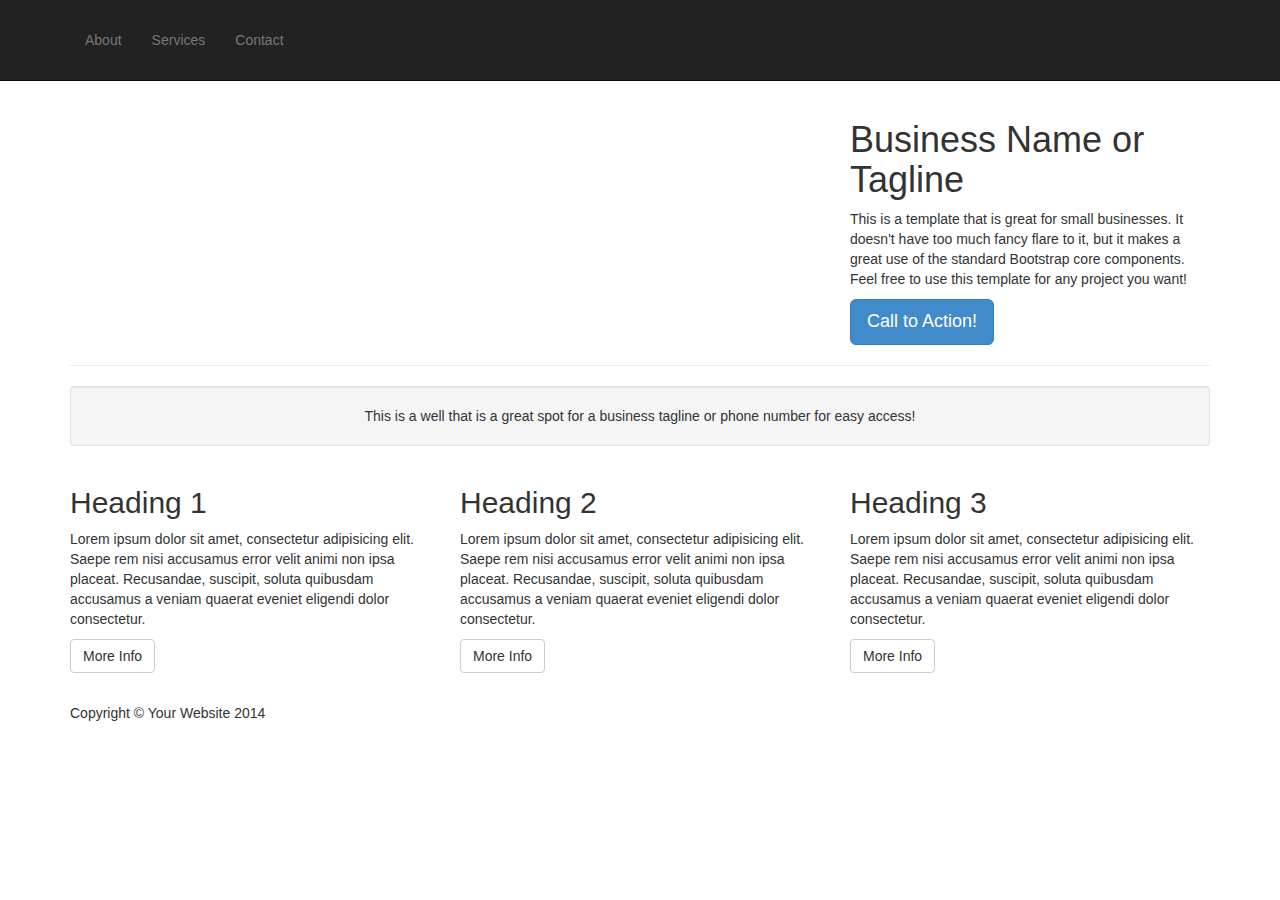
==== index.html @ d6991d91 "Bootstrap and Template" ====
<!DOCTYPE html>
<html lang="en">

<head>

    <meta charset="utf-8">
    <meta http-equiv="X-UA-Compatible" content="IE=edge">
    <meta name="viewport" content="width=device-width, initial-scale=1">
    <meta name="description" content="">
    <meta name="author" content="">

    <title>Small Business - Start Bootstrap Template</title>

    <!-- Bootstrap Core CSS -->
    <link href="css/bootstrap.min.css" rel="stylesheet">

    <!-- Custom CSS -->
    <link href="css/small-business.css" rel="stylesheet">

    <!-- HTML5 Shim and Respond.js IE8 support of HTML5 elements and media queries -->
    <!-- WARNING: Respond.js doesn't work if you view the page via file:// -->
    <!--[if lt IE 9]>
        <script src="https://oss.maxcdn.com/libs/html5shiv/3.7.0/html5shiv.js"></script>
        <script src="https://oss.maxcdn.com/libs/respond.js/1.4.2/respond.min.js"></script>
    <![endif]-->

</head>

<body>

    <!-- Navigation -->
    <nav class="navbar navbar-inverse navbar-fixed-top" role="navigation">
        <div class="container">
            <!-- Brand and toggle get grouped for better mobile display -->
            <div class="navbar-header">
                <button type="button" class="navbar-toggle" data-toggle="collapse" data-target="#bs-example-navbar-collapse-1">
                    <span class="sr-only">Toggle navigation</span>
                    <span class="icon-bar"></span>
                    <span class="icon-bar"></span>
                    <span class="icon-bar"></span>
                </button>
                <a class="navbar-brand" href="#">
                    <img src="http://placehold.it/150x50&text=Logo" alt="">
                </a>
            </div>
            <!-- Collect the nav links, forms, and other content for toggling -->
            <div class="collapse navbar-collapse" id="bs-example-navbar-collapse-1">
                <ul class="nav navbar-nav">
                    <li>
                        <a href="#">About</a>
                    </li>
                    <li>
                        <a href="#">Services</a>
                    </li>
                    <li>
                        <a href="#">Contact</a>
                    </li>
                </ul>
            </div>
            <!-- /.navbar-collapse -->
        </div>
        <!-- /.container -->
    </nav>

    <!-- Page Content -->
    <div class="container">

        <!-- Heading Row -->
        <div class="row">
            <div class="col-md-8">
                <img class="img-responsive img-rounded" src="http://placehold.it/900x350" alt="">
            </div>
            <!-- /.col-md-8 -->
            <div class="col-md-4">
                <h1>Business Name or Tagline</h1>
                <p>This is a template that is great for small businesses. It doesn't have too much fancy flare to it, but it makes a great use of the standard Bootstrap core components. Feel free to use this template for any project you want!</p>
                <a class="btn btn-primary btn-lg" href="#">Call to Action!</a>
            </div>
            <!-- /.col-md-4 -->
        </div>
        <!-- /.row -->

        <hr>

        <!-- Call to Action Well -->
        <div class="row">
            <div class="col-lg-12">
                <div class="well text-center">
                    This is a well that is a great spot for a business tagline or phone number for easy access!
                </div>
            </div>
            <!-- /.col-lg-12 -->
        </div>
        <!-- /.row -->

        <!-- Content Row -->
        <div class="row">
            <div class="col-md-4">
                <h2>Heading 1</h2>
                <p>Lorem ipsum dolor sit amet, consectetur adipisicing elit. Saepe rem nisi accusamus error velit animi non ipsa placeat. Recusandae, suscipit, soluta quibusdam accusamus a veniam quaerat eveniet eligendi dolor consectetur.</p>
                <a class="btn btn-default" href="#">More Info</a>
            </div>
            <!-- /.col-md-4 -->
            <div class="col-md-4">
                <h2>Heading 2</h2>
                <p>Lorem ipsum dolor sit amet, consectetur adipisicing elit. Saepe rem nisi accusamus error velit animi non ipsa placeat. Recusandae, suscipit, soluta quibusdam accusamus a veniam quaerat eveniet eligendi dolor consectetur.</p>
                <a class="btn btn-default" href="#">More Info</a>
            </div>
            <!-- /.col-md-4 -->
            <div class="col-md-4">
                <h2>Heading 3</h2>
                <p>Lorem ipsum dolor sit amet, consectetur adipisicing elit. Saepe rem nisi accusamus error velit animi non ipsa placeat. Recusandae, suscipit, soluta quibusdam accusamus a veniam quaerat eveniet eligendi dolor consectetur.</p>
                <a class="btn btn-default" href="#">More Info</a>
            </div>
            <!-- /.col-md-4 -->
        </div>
        <!-- /.row -->

        <!-- Footer -->
        <footer>
            <div class="row">
                <div class="col-lg-12">
                    <p>Copyright &copy; Your Website 2014</p>
                </div>
            </div>
        </footer>

    </div>
    <!-- /.container -->

    <!-- jQuery Version 1.11.0 -->
    <script src="js/jquery-1.11.0.js"></script>

    <!-- Bootstrap Core JavaScript -->
    <script src="js/bootstrap.min.js"></script>

</body>

</html>
---- css/small-business.css ----
/*!
 * Start Bootstrap - Small Business HTML Template (http://startbootstrap.com)
 * Code licensed under the Apache License v2.0.
 * For details, see http://www.apache.org/licenses/LICENSE-2.0.
 */

body {
    padding-top: 70px; /* Required padding for .navbar-fixed-top. Change if height of navigation changes. */
}

.navbar-fixed-top .nav {
    padding: 15px 0;
}

.navbar-fixed-top .navbar-brand {
    padding: 0 15px;
}

footer {
    padding: 30px 0;
}

@media(min-width:768px) {
    body {
        padding-top: 100px; /* Required padding for .navbar-fixed-top. Change if height of navigation changes. */
    }

    .navbar-fixed-top .navbar-brand {
        padding: 15px 0;
    }
}
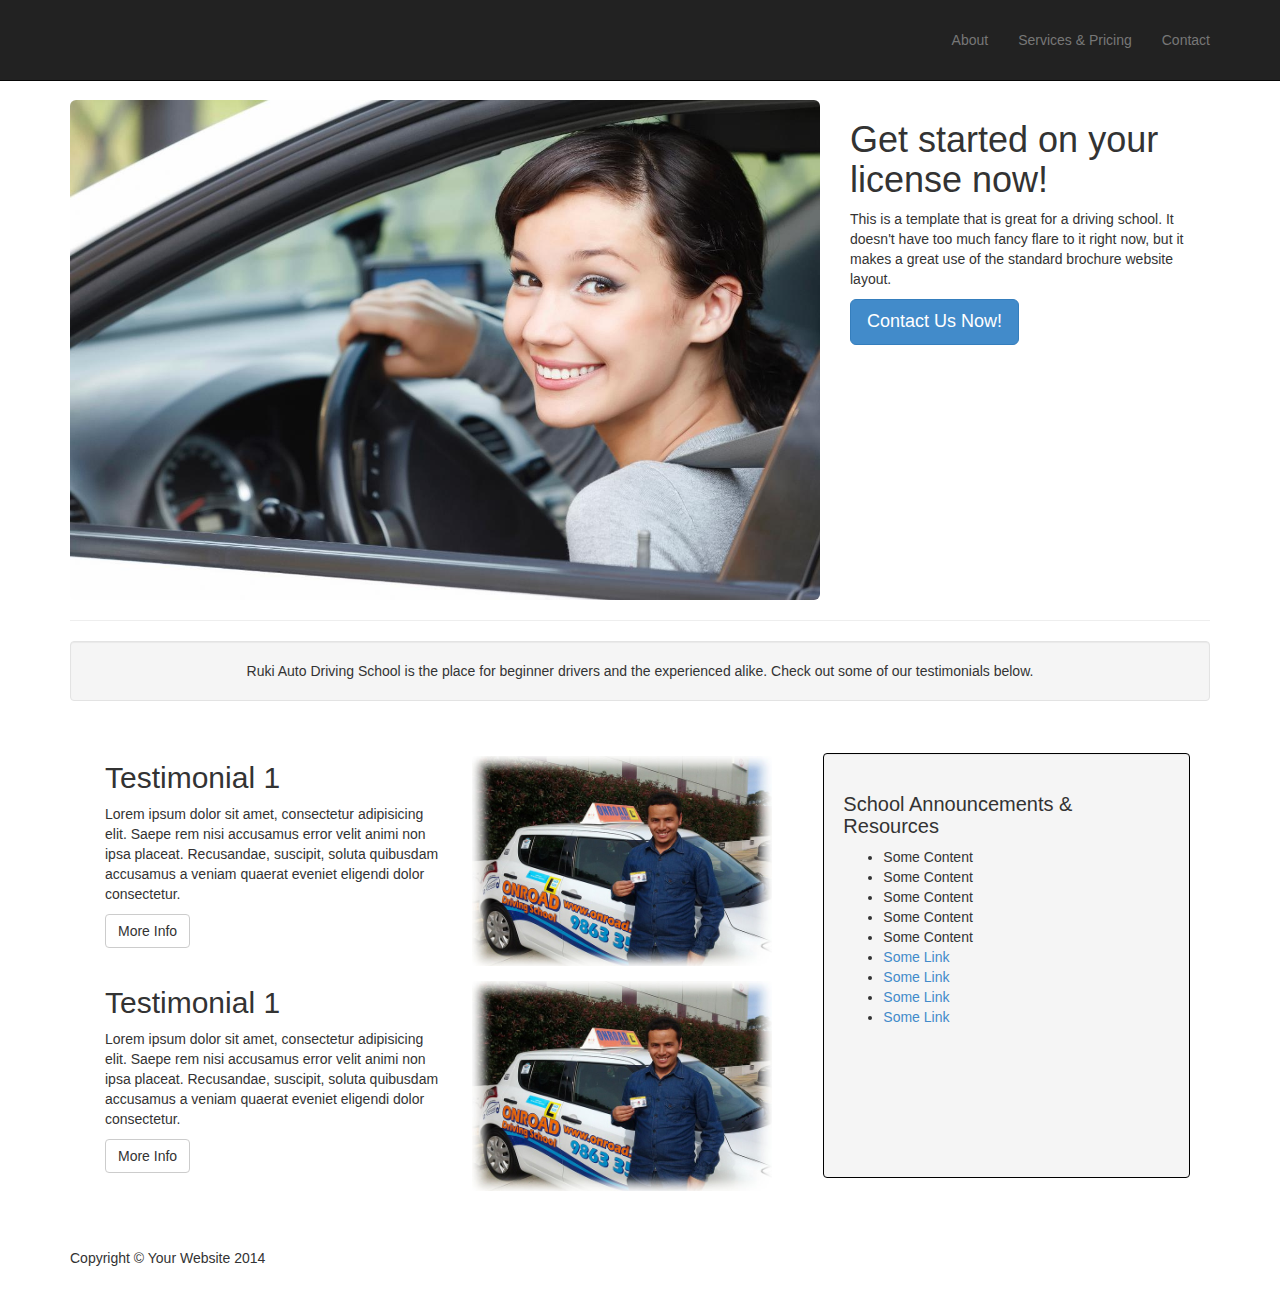
==== commit 85d45951: "Team / Touch Ups" ====
--- a/index.html
+++ b/index.html
@@ -9,14 +9,14 @@
     <meta name="description" content="">
     <meta name="author" content="">
 
-    <title>Small Business - Start Bootstrap Template</title>
+    <title>Ruki Auto Driving School</title>
 
     <!-- Bootstrap Core CSS -->
     <link href="css/bootstrap.min.css" rel="stylesheet">
 
     <!-- Custom CSS -->
     <link href="css/small-business.css" rel="stylesheet">
-
+    <link href="css/ruki.css" rel="stylesheet">
     <!-- HTML5 Shim and Respond.js IE8 support of HTML5 elements and media queries -->
     <!-- WARNING: Respond.js doesn't work if you view the page via file:// -->
     <!--[if lt IE 9]>
@@ -39,21 +39,19 @@
                     <span class="icon-bar"></span>
                     <span class="icon-bar"></span>
                 </button>
-                <a class="navbar-brand" href="#">
+                <a class="navbar-brand" href="index.html">
                     <img src="http://placehold.it/150x50&text=Logo" alt="">
                 </a>
             </div>
             <!-- Collect the nav links, forms, and other content for toggling -->
             <div class="collapse navbar-collapse" id="bs-example-navbar-collapse-1">
-                <ul class="nav navbar-nav">
+                <ul class="nav navbar-nav navbar-right">
                     <li>
-                        <a href="#">About</a>
+                        <a href="about.html">About</a>
                     </li>
+                    <li> <a href="services.html">Services & Pricing</a></li>
                     <li>
-                        <a href="#">Services</a>
-                    </li>
-                    <li>
-                        <a href="#">Contact</a>
+                        <a href="contact.html">Contact</a>
                     </li>
                 </ul>
             </div>
@@ -68,13 +66,13 @@
         <!-- Heading Row -->
         <div class="row">
             <div class="col-md-8">
-                <img class="img-responsive img-rounded" src="http://placehold.it/900x350" alt="">
+                <img class="img-responsive img-rounded" src="img/driveschoolmain.jpg" alt="">
             </div>
             <!-- /.col-md-8 -->
             <div class="col-md-4">
-                <h1>Business Name or Tagline</h1>
-                <p>This is a template that is great for small businesses. It doesn't have too much fancy flare to it, but it makes a great use of the standard Bootstrap core components. Feel free to use this template for any project you want!</p>
-                <a class="btn btn-primary btn-lg" href="#">Call to Action!</a>
+                <h1>Get started on your license now!</h1>
+                <p>This is a template that is great for a driving school. It doesn't have too much fancy flare to it right now, but it makes a great use of the standard brochure website layout.</p>
+                <a class="btn btn-primary btn-lg" href="#">Contact Us Now!</a>
             </div>
             <!-- /.col-md-4 -->
         </div>
@@ -86,7 +84,7 @@
         <div class="row">
             <div class="col-lg-12">
                 <div class="well text-center">
-                    This is a well that is a great spot for a business tagline or phone number for easy access!
+                    Ruki Auto Driving School is the place for beginner drivers and the experienced alike. Check out some of our testimonials below.
                 </div>
             </div>
             <!-- /.col-lg-12 -->
@@ -94,25 +92,55 @@
         <!-- /.row -->
 
         <!-- Content Row -->
-        <div class="row">
-            <div class="col-md-4">
-                <h2>Heading 1</h2>
+        <div id = "testi1" class="row">
+         <div class="col-md-8">
+           <div class="row">
+             <div class="col-md-6">
+                <h2>Testimonial 1</h2>
+                <p>Lorem ipsum dolor sit amet, consectetur adipisicing elit. Saepe rem nisi accusamus error velit animi non ipsa placeat. Recusandae, suscipit, soluta quibusdam accusamus a veniam quaerat eveniet eligendi dolor consectetur.</p>
+                <a class="btn btn-default" href="#">More Info</a>
+             </div>
+             <div class="col-md-6">
+                <img class = 'testipic img-responsive' src = 'img/driveschool1.jpg'>
+             </div>
+            </div>
+            <div class="row">
+            <div class="col-md-6">
+                <h2>Testimonial 1</h2>
                 <p>Lorem ipsum dolor sit amet, consectetur adipisicing elit. Saepe rem nisi accusamus error velit animi non ipsa placeat. Recusandae, suscipit, soluta quibusdam accusamus a veniam quaerat eveniet eligendi dolor consectetur.</p>
                 <a class="btn btn-default" href="#">More Info</a>
             </div>
-            <!-- /.col-md-4 -->
-            <div class="col-md-4">
-                <h2>Heading 2</h2>
-                <p>Lorem ipsum dolor sit amet, consectetur adipisicing elit. Saepe rem nisi accusamus error velit animi non ipsa placeat. Recusandae, suscipit, soluta quibusdam accusamus a veniam quaerat eveniet eligendi dolor consectetur.</p>
-                <a class="btn btn-default" href="#">More Info</a>
+            <div class="col-md-6">
+                <img class = 'testipic img-responsive' src = 'img/driveschool1.jpg'>
             </div>
-            <!-- /.col-md-4 -->
-            <div class="col-md-4">
-                <h2>Heading 3</h2>
-                <p>Lorem ipsum dolor sit amet, consectetur adipisicing elit. Saepe rem nisi accusamus error velit animi non ipsa placeat. Recusandae, suscipit, soluta quibusdam accusamus a veniam quaerat eveniet eligendi dolor consectetur.</p>
-                <a class="btn btn-default" href="#">More Info</a>
-            </div>
-            <!-- /.col-md-4 -->
+          </div>
+         </div>
+         <div class="col-md-4 homesidebar well">
+             <div class = 'side_content'>
+             <h1>School Announcements & Resources</h1>
+             <ul>
+                 <li>Some Content
+                 </li>
+                 <li>Some Content
+                 </li>
+                 <li>Some Content
+                 </li>
+                 <li>Some Content
+                 </li>
+                 <li>Some Content
+                 </li>
+                 <li><a href="#">Some Link</a>
+                 </li>
+                 <li><a href="#">Some Link</a>
+                 </li>
+                 <li><a href="#">Some Link</a>
+                 </li>
+                 <li><a href="#">Some Link</a>
+                 </li>
+             </ul>
+             </div>
+             
+         </div>
         </div>
         <!-- /.row -->
 
--- a/css/ruki.css
+++ b/css/ruki.css
@@ -0,0 +1,26 @@
+.testipic {
+    height:210px;
+    width:300px;
+    margin-top: 15px;
+}
+
+#testi1 {
+    margin: 20px;
+    align-self: auto
+}
+
+#testi2 {
+    margin: 20px;   
+}
+
+.homesidebar {
+    margin-top: 12px;
+    border-color: black;
+    height:425px;
+}
+
+.side_content h1 {
+    font-size: 20px;
+}
+
+
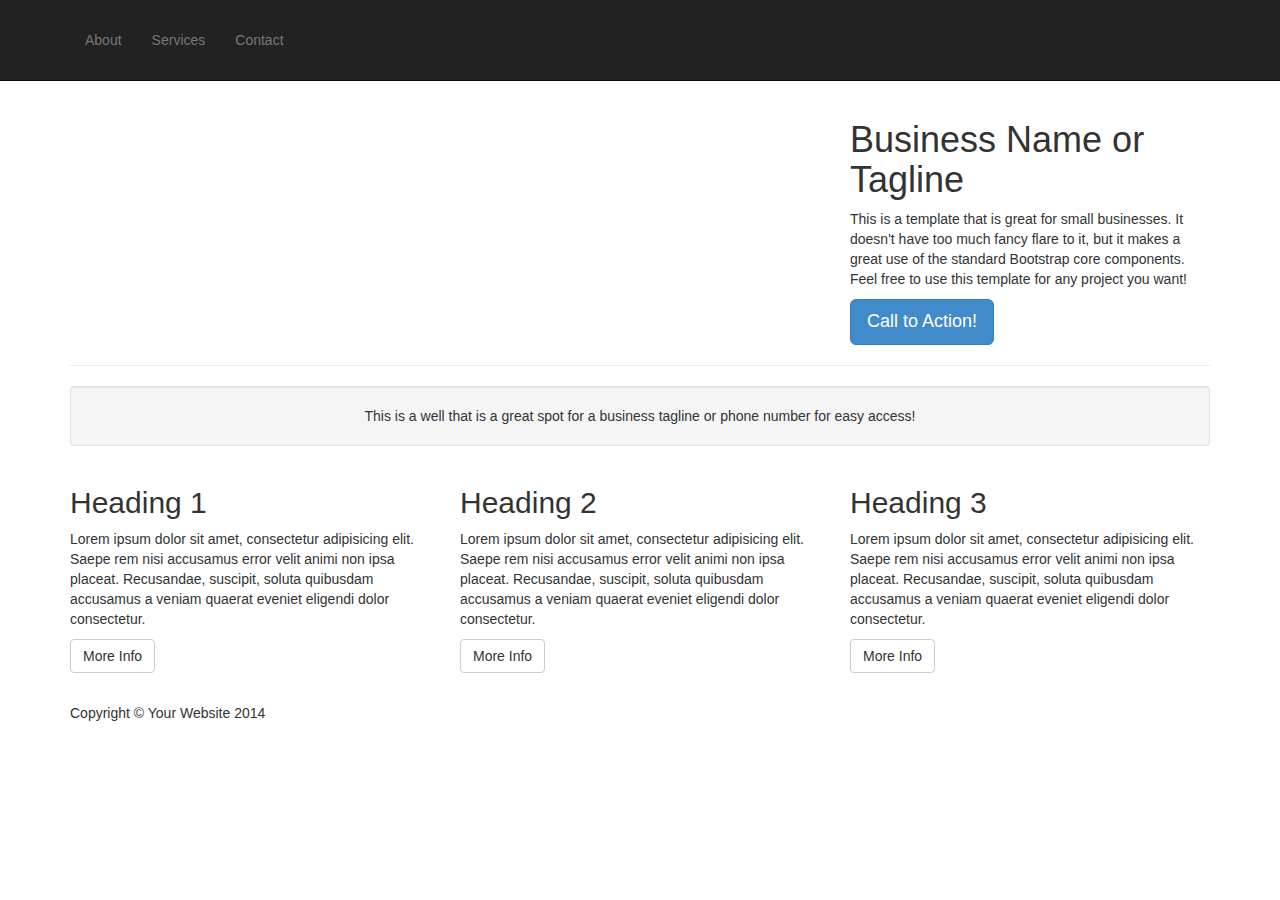
==== commit 321bce49: "Revert "Team / Touch Ups"" ====
--- a/index.html
+++ b/index.html
@@ -9,14 +9,14 @@
     <meta name="description" content="">
     <meta name="author" content="">
 
-    <title>Ruki Auto Driving School</title>
+    <title>Small Business - Start Bootstrap Template</title>
 
     <!-- Bootstrap Core CSS -->
     <link href="css/bootstrap.min.css" rel="stylesheet">
 
     <!-- Custom CSS -->
     <link href="css/small-business.css" rel="stylesheet">
-    <link href="css/ruki.css" rel="stylesheet">
+
     <!-- HTML5 Shim and Respond.js IE8 support of HTML5 elements and media queries -->
     <!-- WARNING: Respond.js doesn't work if you view the page via file:// -->
     <!--[if lt IE 9]>
@@ -39,19 +39,21 @@
                     <span class="icon-bar"></span>
                     <span class="icon-bar"></span>
                 </button>
-                <a class="navbar-brand" href="index.html">
+                <a class="navbar-brand" href="#">
                     <img src="http://placehold.it/150x50&text=Logo" alt="">
                 </a>
             </div>
             <!-- Collect the nav links, forms, and other content for toggling -->
             <div class="collapse navbar-collapse" id="bs-example-navbar-collapse-1">
-                <ul class="nav navbar-nav navbar-right">
+                <ul class="nav navbar-nav">
                     <li>
-                        <a href="about.html">About</a>
+                        <a href="#">About</a>
                     </li>
-                    <li> <a href="services.html">Services & Pricing</a></li>
                     <li>
-                        <a href="contact.html">Contact</a>
+                        <a href="#">Services</a>
+                    </li>
+                    <li>
+                        <a href="#">Contact</a>
                     </li>
                 </ul>
             </div>
@@ -66,13 +68,13 @@
         <!-- Heading Row -->
         <div class="row">
             <div class="col-md-8">
-                <img class="img-responsive img-rounded" src="img/driveschoolmain.jpg" alt="">
+                <img class="img-responsive img-rounded" src="http://placehold.it/900x350" alt="">
             </div>
             <!-- /.col-md-8 -->
             <div class="col-md-4">
-                <h1>Get started on your license now!</h1>
-                <p>This is a template that is great for a driving school. It doesn't have too much fancy flare to it right now, but it makes a great use of the standard brochure website layout.</p>
-                <a class="btn btn-primary btn-lg" href="#">Contact Us Now!</a>
+                <h1>Business Name or Tagline</h1>
+                <p>This is a template that is great for small businesses. It doesn't have too much fancy flare to it, but it makes a great use of the standard Bootstrap core components. Feel free to use this template for any project you want!</p>
+                <a class="btn btn-primary btn-lg" href="#">Call to Action!</a>
             </div>
             <!-- /.col-md-4 -->
         </div>
@@ -84,7 +86,7 @@
         <div class="row">
             <div class="col-lg-12">
                 <div class="well text-center">
-                    Ruki Auto Driving School is the place for beginner drivers and the experienced alike. Check out some of our testimonials below.
+                    This is a well that is a great spot for a business tagline or phone number for easy access!
                 </div>
             </div>
             <!-- /.col-lg-12 -->
@@ -92,55 +94,25 @@
         <!-- /.row -->
 
         <!-- Content Row -->
-        <div id = "testi1" class="row">
-         <div class="col-md-8">
-           <div class="row">
-             <div class="col-md-6">
-                <h2>Testimonial 1</h2>
-                <p>Lorem ipsum dolor sit amet, consectetur adipisicing elit. Saepe rem nisi accusamus error velit animi non ipsa placeat. Recusandae, suscipit, soluta quibusdam accusamus a veniam quaerat eveniet eligendi dolor consectetur.</p>
-                <a class="btn btn-default" href="#">More Info</a>
-             </div>
-             <div class="col-md-6">
-                <img class = 'testipic img-responsive' src = 'img/driveschool1.jpg'>
-             </div>
-            </div>
-            <div class="row">
-            <div class="col-md-6">
-                <h2>Testimonial 1</h2>
+        <div class="row">
+            <div class="col-md-4">
+                <h2>Heading 1</h2>
                 <p>Lorem ipsum dolor sit amet, consectetur adipisicing elit. Saepe rem nisi accusamus error velit animi non ipsa placeat. Recusandae, suscipit, soluta quibusdam accusamus a veniam quaerat eveniet eligendi dolor consectetur.</p>
                 <a class="btn btn-default" href="#">More Info</a>
             </div>
-            <div class="col-md-6">
-                <img class = 'testipic img-responsive' src = 'img/driveschool1.jpg'>
+            <!-- /.col-md-4 -->
+            <div class="col-md-4">
+                <h2>Heading 2</h2>
+                <p>Lorem ipsum dolor sit amet, consectetur adipisicing elit. Saepe rem nisi accusamus error velit animi non ipsa placeat. Recusandae, suscipit, soluta quibusdam accusamus a veniam quaerat eveniet eligendi dolor consectetur.</p>
+                <a class="btn btn-default" href="#">More Info</a>
             </div>
-          </div>
-         </div>
-         <div class="col-md-4 homesidebar well">
-             <div class = 'side_content'>
-             <h1>School Announcements & Resources</h1>
-             <ul>
-                 <li>Some Content
-                 </li>
-                 <li>Some Content
-                 </li>
-                 <li>Some Content
-                 </li>
-                 <li>Some Content
-                 </li>
-                 <li>Some Content
-                 </li>
-                 <li><a href="#">Some Link</a>
-                 </li>
-                 <li><a href="#">Some Link</a>
-                 </li>
-                 <li><a href="#">Some Link</a>
-                 </li>
-                 <li><a href="#">Some Link</a>
-                 </li>
-             </ul>
-             </div>
-             
-         </div>
+            <!-- /.col-md-4 -->
+            <div class="col-md-4">
+                <h2>Heading 3</h2>
+                <p>Lorem ipsum dolor sit amet, consectetur adipisicing elit. Saepe rem nisi accusamus error velit animi non ipsa placeat. Recusandae, suscipit, soluta quibusdam accusamus a veniam quaerat eveniet eligendi dolor consectetur.</p>
+                <a class="btn btn-default" href="#">More Info</a>
+            </div>
+            <!-- /.col-md-4 -->
         </div>
         <!-- /.row -->
 
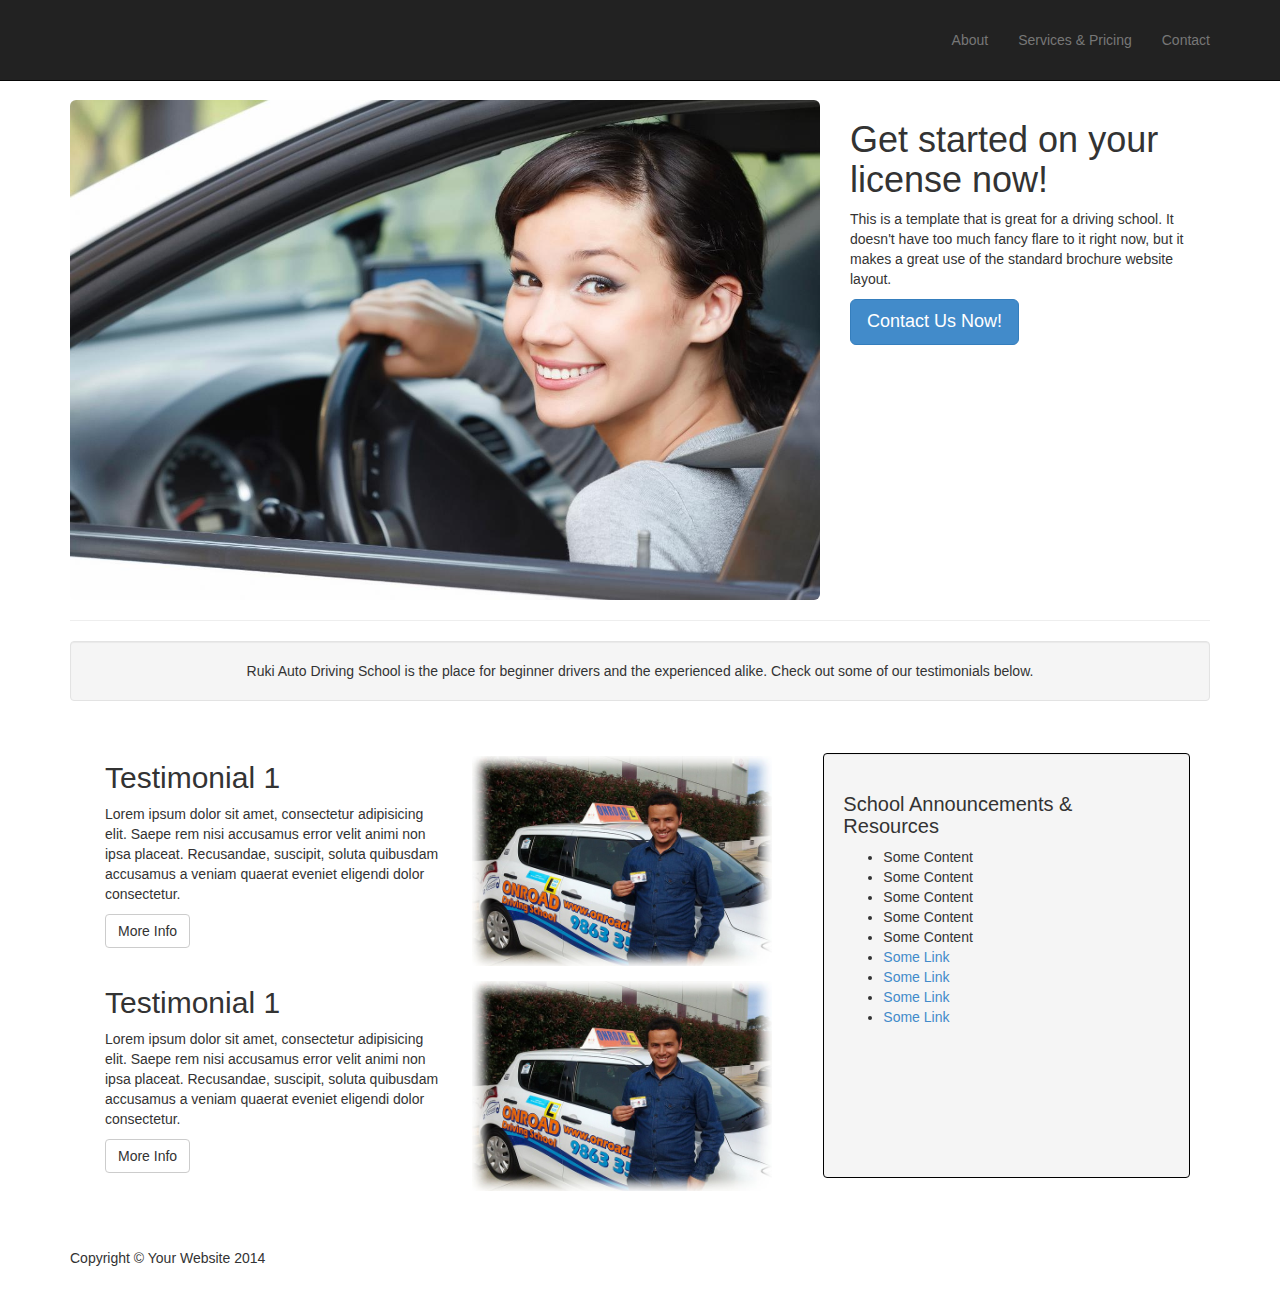
==== commit c910b2ff: "Revert "Revert "Team / Touch Ups""" ====
--- a/index.html
+++ b/index.html
@@ -9,14 +9,14 @@
     <meta name="description" content="">
     <meta name="author" content="">
 
-    <title>Small Business - Start Bootstrap Template</title>
+    <title>Ruki Auto Driving School</title>
 
     <!-- Bootstrap Core CSS -->
     <link href="css/bootstrap.min.css" rel="stylesheet">
 
     <!-- Custom CSS -->
     <link href="css/small-business.css" rel="stylesheet">
-
+    <link href="css/ruki.css" rel="stylesheet">
     <!-- HTML5 Shim and Respond.js IE8 support of HTML5 elements and media queries -->
     <!-- WARNING: Respond.js doesn't work if you view the page via file:// -->
     <!--[if lt IE 9]>
@@ -39,21 +39,19 @@
                     <span class="icon-bar"></span>
                     <span class="icon-bar"></span>
                 </button>
-                <a class="navbar-brand" href="#">
+                <a class="navbar-brand" href="index.html">
                     <img src="http://placehold.it/150x50&text=Logo" alt="">
                 </a>
             </div>
             <!-- Collect the nav links, forms, and other content for toggling -->
             <div class="collapse navbar-collapse" id="bs-example-navbar-collapse-1">
-                <ul class="nav navbar-nav">
+                <ul class="nav navbar-nav navbar-right">
                     <li>
-                        <a href="#">About</a>
+                        <a href="about.html">About</a>
                     </li>
+                    <li> <a href="services.html">Services & Pricing</a></li>
                     <li>
-                        <a href="#">Services</a>
-                    </li>
-                    <li>
-                        <a href="#">Contact</a>
+                        <a href="contact.html">Contact</a>
                     </li>
                 </ul>
             </div>
@@ -68,13 +66,13 @@
         <!-- Heading Row -->
         <div class="row">
             <div class="col-md-8">
-                <img class="img-responsive img-rounded" src="http://placehold.it/900x350" alt="">
+                <img class="img-responsive img-rounded" src="img/driveschoolmain.jpg" alt="">
             </div>
             <!-- /.col-md-8 -->
             <div class="col-md-4">
-                <h1>Business Name or Tagline</h1>
-                <p>This is a template that is great for small businesses. It doesn't have too much fancy flare to it, but it makes a great use of the standard Bootstrap core components. Feel free to use this template for any project you want!</p>
-                <a class="btn btn-primary btn-lg" href="#">Call to Action!</a>
+                <h1>Get started on your license now!</h1>
+                <p>This is a template that is great for a driving school. It doesn't have too much fancy flare to it right now, but it makes a great use of the standard brochure website layout.</p>
+                <a class="btn btn-primary btn-lg" href="#">Contact Us Now!</a>
             </div>
             <!-- /.col-md-4 -->
         </div>
@@ -86,7 +84,7 @@
         <div class="row">
             <div class="col-lg-12">
                 <div class="well text-center">
-                    This is a well that is a great spot for a business tagline or phone number for easy access!
+                    Ruki Auto Driving School is the place for beginner drivers and the experienced alike. Check out some of our testimonials below.
                 </div>
             </div>
             <!-- /.col-lg-12 -->
@@ -94,25 +92,55 @@
         <!-- /.row -->
 
         <!-- Content Row -->
-        <div class="row">
-            <div class="col-md-4">
-                <h2>Heading 1</h2>
+        <div id = "testi1" class="row">
+         <div class="col-md-8">
+           <div class="row">
+             <div class="col-md-6">
+                <h2>Testimonial 1</h2>
+                <p>Lorem ipsum dolor sit amet, consectetur adipisicing elit. Saepe rem nisi accusamus error velit animi non ipsa placeat. Recusandae, suscipit, soluta quibusdam accusamus a veniam quaerat eveniet eligendi dolor consectetur.</p>
+                <a class="btn btn-default" href="#">More Info</a>
+             </div>
+             <div class="col-md-6">
+                <img class = 'testipic img-responsive' src = 'img/driveschool1.jpg'>
+             </div>
+            </div>
+            <div class="row">
+            <div class="col-md-6">
+                <h2>Testimonial 1</h2>
                 <p>Lorem ipsum dolor sit amet, consectetur adipisicing elit. Saepe rem nisi accusamus error velit animi non ipsa placeat. Recusandae, suscipit, soluta quibusdam accusamus a veniam quaerat eveniet eligendi dolor consectetur.</p>
                 <a class="btn btn-default" href="#">More Info</a>
             </div>
-            <!-- /.col-md-4 -->
-            <div class="col-md-4">
-                <h2>Heading 2</h2>
-                <p>Lorem ipsum dolor sit amet, consectetur adipisicing elit. Saepe rem nisi accusamus error velit animi non ipsa placeat. Recusandae, suscipit, soluta quibusdam accusamus a veniam quaerat eveniet eligendi dolor consectetur.</p>
-                <a class="btn btn-default" href="#">More Info</a>
+            <div class="col-md-6">
+                <img class = 'testipic img-responsive' src = 'img/driveschool1.jpg'>
             </div>
-            <!-- /.col-md-4 -->
-            <div class="col-md-4">
-                <h2>Heading 3</h2>
-                <p>Lorem ipsum dolor sit amet, consectetur adipisicing elit. Saepe rem nisi accusamus error velit animi non ipsa placeat. Recusandae, suscipit, soluta quibusdam accusamus a veniam quaerat eveniet eligendi dolor consectetur.</p>
-                <a class="btn btn-default" href="#">More Info</a>
-            </div>
-            <!-- /.col-md-4 -->
+          </div>
+         </div>
+         <div class="col-md-4 homesidebar well">
+             <div class = 'side_content'>
+             <h1>School Announcements & Resources</h1>
+             <ul>
+                 <li>Some Content
+                 </li>
+                 <li>Some Content
+                 </li>
+                 <li>Some Content
+                 </li>
+                 <li>Some Content
+                 </li>
+                 <li>Some Content
+                 </li>
+                 <li><a href="#">Some Link</a>
+                 </li>
+                 <li><a href="#">Some Link</a>
+                 </li>
+                 <li><a href="#">Some Link</a>
+                 </li>
+                 <li><a href="#">Some Link</a>
+                 </li>
+             </ul>
+             </div>
+             
+         </div>
         </div>
         <!-- /.row -->
 
--- a/css/ruki.css
+++ b/css/ruki.css
@@ -0,0 +1,26 @@
+.testipic {
+    height:210px;
+    width:300px;
+    margin-top: 15px;
+}
+
+#testi1 {
+    margin: 20px;
+    align-self: auto
+}
+
+#testi2 {
+    margin: 20px;   
+}
+
+.homesidebar {
+    margin-top: 12px;
+    border-color: black;
+    height:425px;
+}
+
+.side_content h1 {
+    font-size: 20px;
+}
+
+
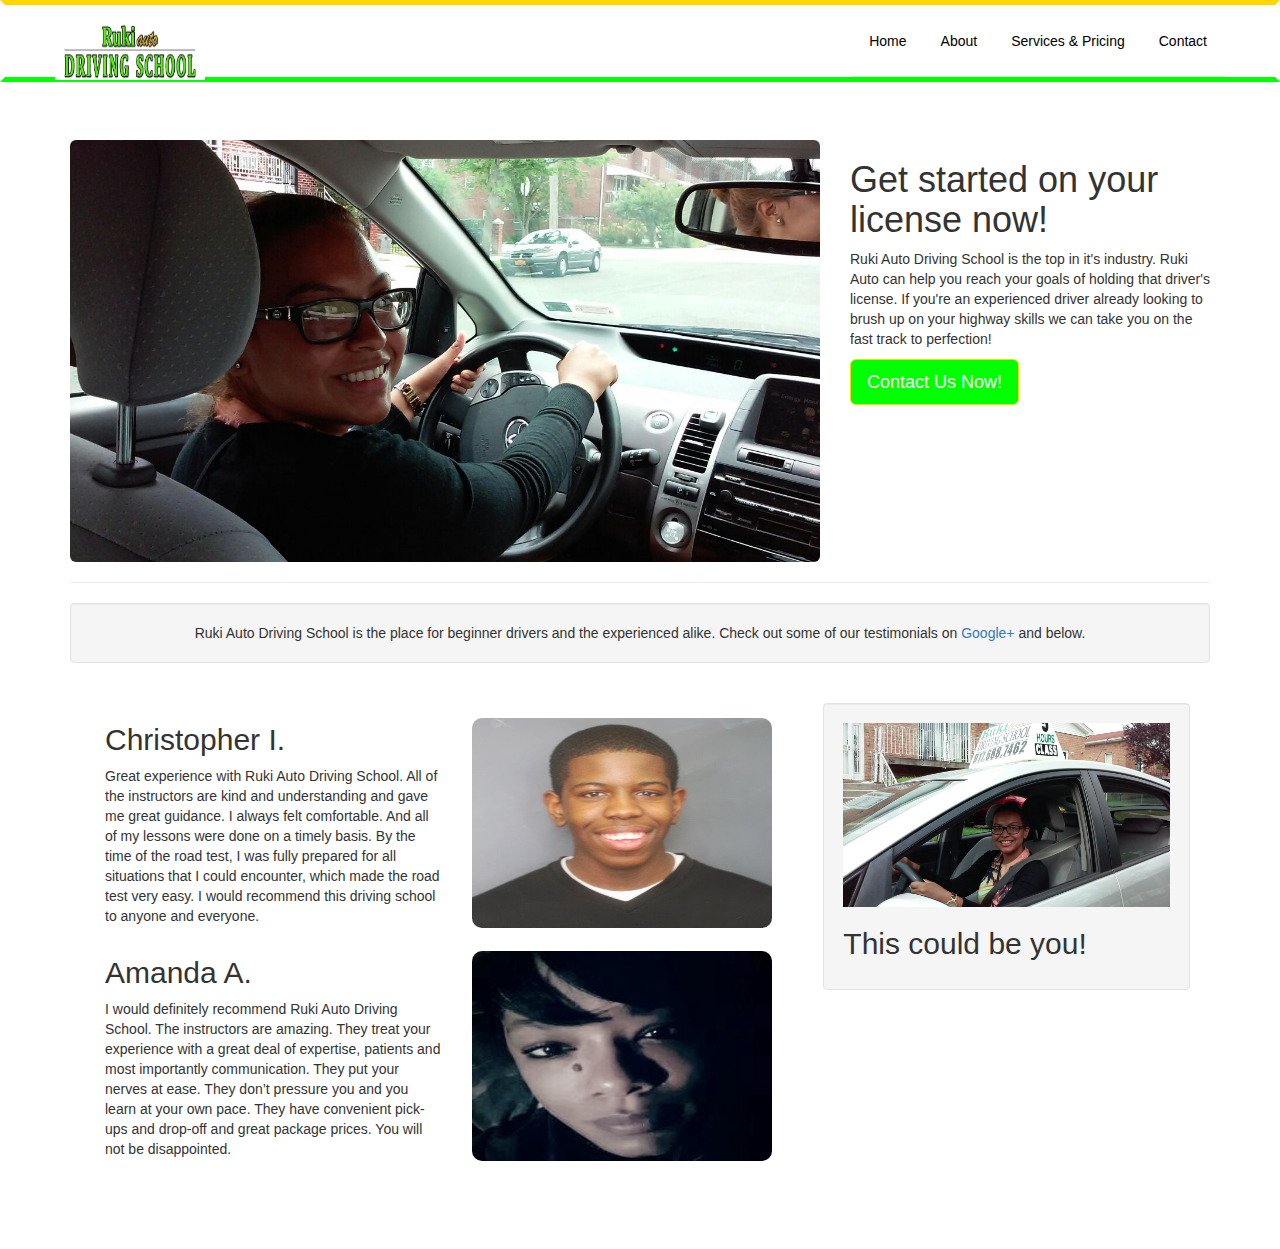
==== commit d7fe4e5e: "First Production Version" ====
--- a/index.html
+++ b/index.html
@@ -12,8 +12,7 @@
     <title>Ruki Auto Driving School</title>
 
     <!-- Bootstrap Core CSS -->
-    <link href="css/bootstrap.min.css" rel="stylesheet">
-
+    <link href="https://maxcdn.bootstrapcdn.com/bootstrap/3.2.0/css/bootstrap.min.css" rel="stylesheet">
     <!-- Custom CSS -->
     <link href="css/small-business.css" rel="stylesheet">
     <link href="css/ruki.css" rel="stylesheet">
@@ -29,7 +28,7 @@
 <body>
 
     <!-- Navigation -->
-    <nav class="navbar navbar-inverse navbar-fixed-top" role="navigation">
+    <nav class="navbar navbar-default navbar-custom navbar-fixed-top" role="navigation">
         <div class="container">
             <!-- Brand and toggle get grouped for better mobile display -->
             <div class="navbar-header">
@@ -39,13 +38,16 @@
                     <span class="icon-bar"></span>
                     <span class="icon-bar"></span>
                 </button>
-                <a class="navbar-brand" href="index.html">
-                    <img src="http://placehold.it/150x50&text=Logo" alt="">
+                <a class="navbar-brand logo" href="index.html">
+                    <img class="img-responsive" src="img/bcard2.jpg" alt="logo">
                 </a>
             </div>
             <!-- Collect the nav links, forms, and other content for toggling -->
             <div class="collapse navbar-collapse" id="bs-example-navbar-collapse-1">
-                <ul class="nav navbar-nav navbar-right">
+                <ul class="nav nav-tabs navbar-right nav-custom">
+                    <li>
+                        <a href="index.html">Home</a>
+                    </li>
                     <li>
                         <a href="about.html">About</a>
                     </li>
@@ -61,18 +63,18 @@
     </nav>
 
     <!-- Page Content -->
-    <div class="container">
+    <div class="container cont-custom">
 
         <!-- Heading Row -->
         <div class="row">
             <div class="col-md-8">
-                <img class="img-responsive img-rounded" src="img/driveschoolmain.jpg" alt="">
+                <img class="img-responsive img-rounded" src="img/student3.jpg" alt="driving school student">
             </div>
             <!-- /.col-md-8 -->
             <div class="col-md-4">
                 <h1>Get started on your license now!</h1>
-                <p>This is a template that is great for a driving school. It doesn't have too much fancy flare to it right now, but it makes a great use of the standard brochure website layout.</p>
-                <a class="btn btn-primary btn-lg" href="#">Contact Us Now!</a>
+                <p>Ruki Auto Driving School is the top in it's industry. Ruki Auto can help you reach your goals of holding that driver's license. If you're an experienced driver already looking to brush up on your highway skills we can take you on the fast track to perfection!</p>
+                <a class="btn btn-lg btn-cstm" href="#">Contact Us Now!</a>
             </div>
             <!-- /.col-md-4 -->
         </div>
@@ -84,7 +86,7 @@
         <div class="row">
             <div class="col-lg-12">
                 <div class="well text-center">
-                    Ruki Auto Driving School is the place for beginner drivers and the experienced alike. Check out some of our testimonials below.
+                    Ruki Auto Driving School is the place for beginner drivers and the experienced alike. Check out some of our testimonials on <a href="https://plus.google.com/112643314112915713043/about">Google+</a> and below.
                 </div>
             </div>
             <!-- /.col-lg-12 -->
@@ -96,64 +98,34 @@
          <div class="col-md-8">
            <div class="row">
              <div class="col-md-6">
-                <h2>Testimonial 1</h2>
-                <p>Lorem ipsum dolor sit amet, consectetur adipisicing elit. Saepe rem nisi accusamus error velit animi non ipsa placeat. Recusandae, suscipit, soluta quibusdam accusamus a veniam quaerat eveniet eligendi dolor consectetur.</p>
-                <a class="btn btn-default" href="#">More Info</a>
+                <h2>Christopher I.</h2>
+                <p>Great experience with Ruki Auto Driving School. All of the instructors are kind and understanding and gave me great guidance. I always felt comfortable. And all of my lessons were done on a timely basis. By the time of the road test, I was fully prepared for all situations that I could encounter, which made the road test very easy. I would recommend this driving school to anyone and everyone.</p>
              </div>
              <div class="col-md-6">
-                <img class = 'testipic img-responsive' src = 'img/driveschool1.jpg'>
+                <img class = 'testipic img-responsive' src = 'img/chris.jpg'>
              </div>
             </div>
             <div class="row">
             <div class="col-md-6">
-                <h2>Testimonial 1</h2>
-                <p>Lorem ipsum dolor sit amet, consectetur adipisicing elit. Saepe rem nisi accusamus error velit animi non ipsa placeat. Recusandae, suscipit, soluta quibusdam accusamus a veniam quaerat eveniet eligendi dolor consectetur.</p>
-                <a class="btn btn-default" href="#">More Info</a>
+                <h2>Amanda A.</h2>
+                <p> I would definitely recommend Ruki Auto Driving School. The instructors are amazing. They treat your experience with a great  deal of expertise, patients and most importantly communication. They put your nerves at ease. They don’t pressure you and you learn at your own pace. They have convenient pick-ups and drop-off and  great package prices. You will not be disappointed.</p>
             </div>
             <div class="col-md-6">
-                <img class = 'testipic img-responsive' src = 'img/driveschool1.jpg'>
+                <img class = 'testipic img-responsive' src = 'img/amanda.jpg'>
             </div>
           </div>
          </div>
-         <div class="col-md-4 homesidebar well">
-             <div class = 'side_content'>
-             <h1>School Announcements & Resources</h1>
-             <ul>
-                 <li>Some Content
-                 </li>
-                 <li>Some Content
-                 </li>
-                 <li>Some Content
-                 </li>
-                 <li>Some Content
-                 </li>
-                 <li>Some Content
-                 </li>
-                 <li><a href="#">Some Link</a>
-                 </li>
-                 <li><a href="#">Some Link</a>
-                 </li>
-                 <li><a href="#">Some Link</a>
-                 </li>
-                 <li><a href="#">Some Link</a>
-                 </li>
-             </ul>
-             </div>
-             
+         <div class="col-md-4 well" id="home-sidebar">
+            <img src="img/student1.jpg">
+             <h2>This could be you!</h2>
          </div>
         </div>
         <!-- /.row -->
 
-        <!-- Footer -->
-        <footer>
-            <div class="row">
-                <div class="col-lg-12">
-                    <p>Copyright &copy; Your Website 2014</p>
-                </div>
-            </div>
-        </footer>
-
     </div>
+    <br>
+    <br>
+    <br>
     <!-- /.container -->
 
     <!-- jQuery Version 1.11.0 -->
--- a/css/ruki.css
+++ b/css/ruki.css
@@ -2,6 +2,7 @@
     height:210px;
     width:300px;
     margin-top: 15px;
+    border-radius: 10px;
 }
 
 #testi1 {
@@ -24,3 +25,65 @@
 }
 
 
+#panel_1 p{
+    margin-top: -10px;
+    
+}
+
+#panel_1 p{
+    margin-top: -10px;
+    
+}
+
+#panel_1 h4{
+    margin-top: 0px;
+    
+}
+
+.logo img {
+    width:150px;
+    height:60px;
+}
+
+.navbar-custom{
+    background-color: #FFF;
+    border-color: #00FF00;
+    border-bottom-color:#00FF00; 
+    border-left-color:white;
+    border-right-color:white;
+    border-top-color:gold;
+    border-width: thick;
+    margin-bottom: 50px;
+    margin-top: none;
+}
+.nav-custom a{
+    color:black;
+    
+    
+}
+.btn-cstm {
+    background-color: #00FF00;
+    border-color: gold;
+    color: white;
+}
+
+.top-logo img{
+    width:100%;
+    height:100%;
+    margin-top: -40px;
+}
+
+.cont-custom {
+    margin-top: 40px;
+    
+}
+
+#about-image {
+    border-radius:10px;
+    
+}
+#home-sidebar img{
+    max-width:100%;
+    max-height:100%;
+    
+}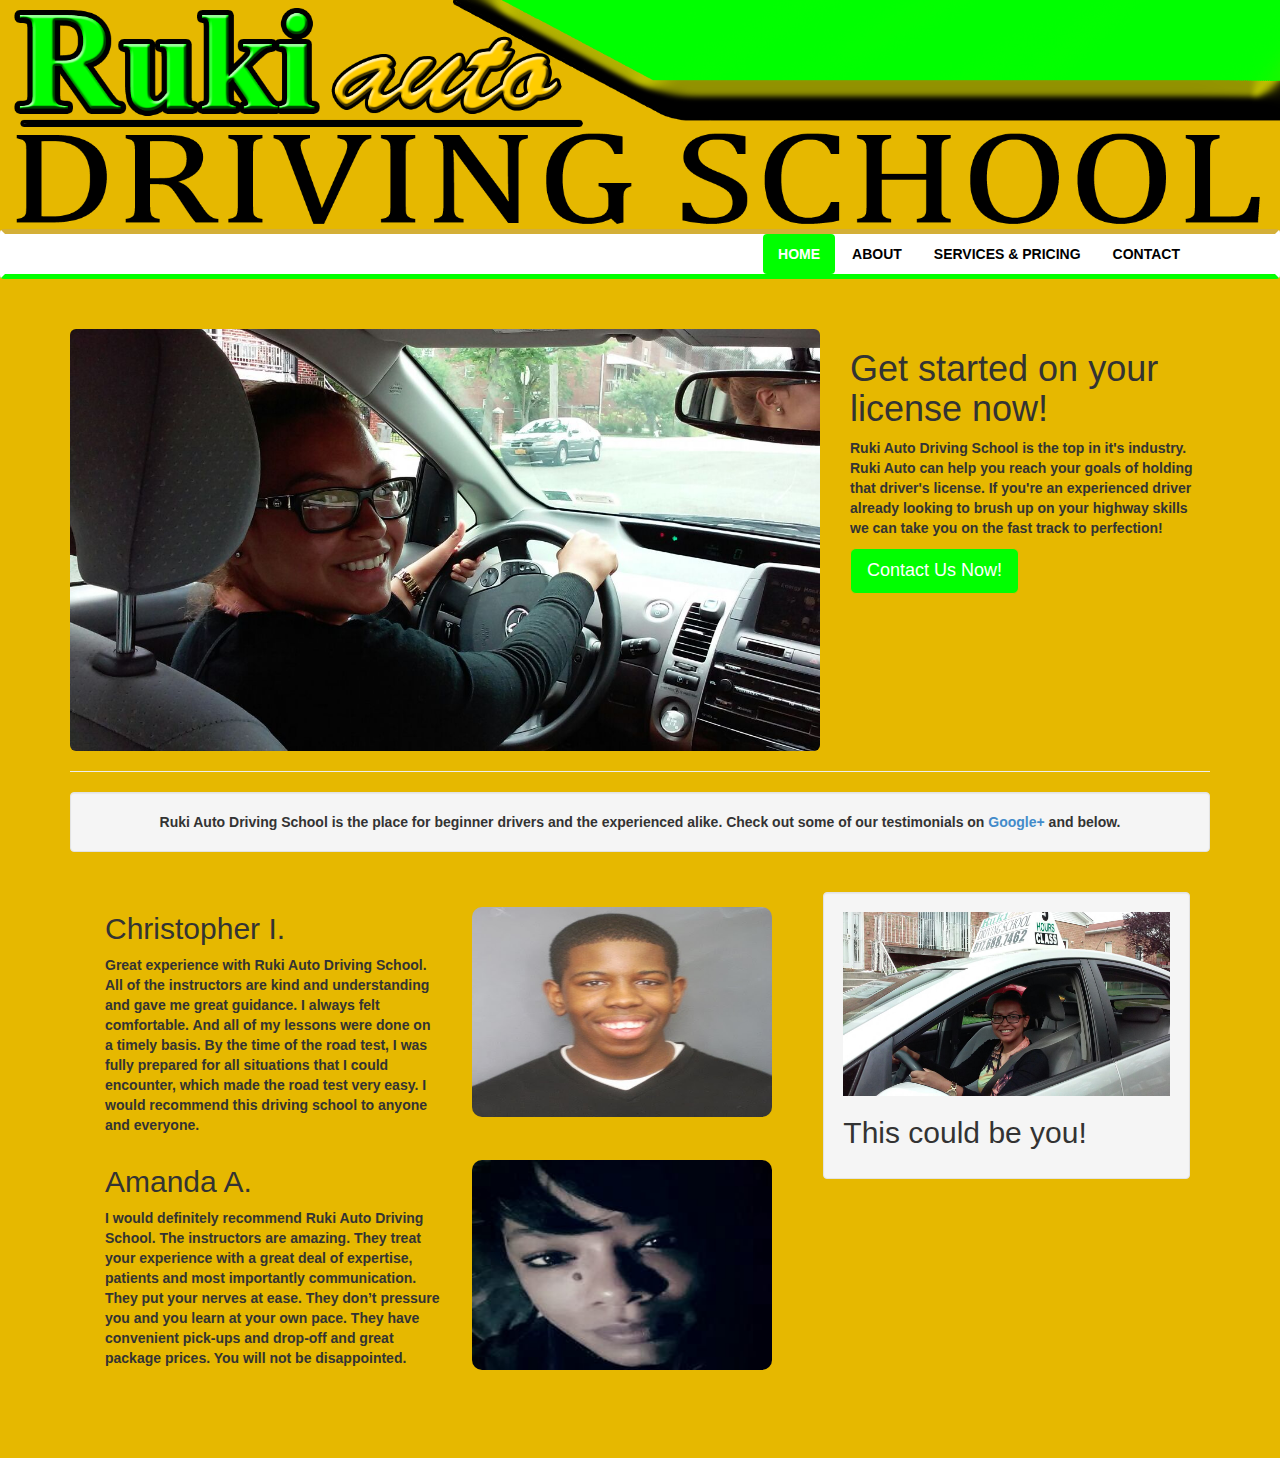
==== commit 65a2741e: "fresh look" ====
--- a/index.html
+++ b/index.html
@@ -12,7 +12,7 @@
     <title>Ruki Auto Driving School</title>
 
     <!-- Bootstrap Core CSS -->
-    <link href="https://maxcdn.bootstrapcdn.com/bootstrap/3.2.0/css/bootstrap.min.css" rel="stylesheet">
+    <link href="css/bootstrap.min.css" rel="stylesheet">
     <!-- Custom CSS -->
     <link href="css/small-business.css" rel="stylesheet">
     <link href="css/ruki.css" rel="stylesheet">
@@ -25,10 +25,15 @@
 
 </head>
 
-<body>
+<body id="main-body">
+    <div id="logo-index">
+        <img class="image-responsive banner" src="img/logo4devin4.png">
+   </div>
+
+
 
     <!-- Navigation -->
-    <nav class="navbar navbar-default navbar-custom navbar-fixed-top" role="navigation">
+    <nav class="navbar navbar-default navbar-custom" role="navigation">
         <div class="container">
             <!-- Brand and toggle get grouped for better mobile display -->
             <div class="navbar-header">
@@ -38,22 +43,19 @@
                     <span class="icon-bar"></span>
                     <span class="icon-bar"></span>
                 </button>
-                <a class="navbar-brand logo" href="index.html">
-                    <img class="img-responsive" src="img/bcard2.jpg" alt="logo">
-                </a>
             </div>
             <!-- Collect the nav links, forms, and other content for toggling -->
             <div class="collapse navbar-collapse" id="bs-example-navbar-collapse-1">
-                <ul class="nav nav-tabs navbar-right nav-custom">
-                    <li>
-                        <a href="index.html">Home</a>
+                <ul class="nav nav-pills navbar-right nav-custom">
+                    <li class="active">
+                        <a href="index.html">HOME</a>
                     </li>
                     <li>
-                        <a href="about.html">About</a>
+                        <a href="about.html">ABOUT</a>
                     </li>
-                    <li> <a href="services.html">Services & Pricing</a></li>
+                    <li> <a href="services.html">SERVICES & PRICING</a></li>
                     <li>
-                        <a href="contact.html">Contact</a>
+                        <a href="contact.html">CONTACT</a>
                     </li>
                 </ul>
             </div>
@@ -71,7 +73,7 @@
                 <img class="img-responsive img-rounded" src="img/student3.jpg" alt="driving school student">
             </div>
             <!-- /.col-md-8 -->
-            <div class="col-md-4">
+            <div class="col-md-4 main_p">
                 <h1>Get started on your license now!</h1>
                 <p>Ruki Auto Driving School is the top in it's industry. Ruki Auto can help you reach your goals of holding that driver's license. If you're an experienced driver already looking to brush up on your highway skills we can take you on the fast track to perfection!</p>
                 <a class="btn btn-lg btn-cstm" href="#">Contact Us Now!</a>
--- a/css/ruki.css
+++ b/css/ruki.css
@@ -1,3 +1,80 @@
+video#bgvid {
+    min-width: 100%;
+    min-height: 100%;
+    width:auto;
+    height:1250px;
+    background-size:cover;
+    z-index: -1000;
+    overflow: hidden;
+    position: absolute;
+    top: 0;
+    left: 0;
+    opacity: 50;
+}
+
+.nav-pills > li.active > a,
+.nav-pills > li.active > a:hover,
+.nav-pills > li.active > a:focus{
+    background-color: #00FF00;
+}
+
+.banner {
+    position: absolute;
+    width:100%;
+    height: 100%;
+    left: 130px;
+}
+
+#main-body {
+    background-color: #E6B800;
+
+}
+#contact-body{
+    background-color: #E6B800;
+
+}
+
+#single-classes {
+    background-color: #E6B800;
+
+
+}
+#about_p {
+    background-color: #E6B800;
+    font-family: "Broadway" bold;
+    font-size: 20pt;
+    border: 5px solid;
+    border-color: #00FF00;
+    border-width: thick;
+    border-radius: 10px;
+}
+
+#about_content .panel {
+    background-color: #E6B800;
+    border: 5px solid;
+    border-color: #00FF00;
+    border-width: thick;
+    border-radius: 10px;
+}
+
+#about_content .panel ul li{
+    color: black;
+}
+
+.flags{
+    position: relative;
+    z-index: -1000;
+    top: -300px;
+}
+
+.top-logo {
+    position: static;
+    width: 100%;
+    min-height: 10em;
+    top:0;
+    margin-top:40px;
+}
+
 .testipic {
     height:210px;
     width:300px;
@@ -7,11 +84,20 @@
 
 #testi1 {
     margin: 20px;
-    align-self: auto
+    font-weight: bolder;
+}
+.main_p {
+    font-weight: bolder;
+
+}
+
+.well {
+    font-weight: bolder;
 }
 
 #testi2 {
-    margin: 20px;   
+    margin: 20px;
+    font-weight: bolder;   
 }
 
 .homesidebar {
@@ -39,31 +125,31 @@
     margin-top: 0px;
     
 }
-
 .logo img {
     width:150px;
     height:60px;
 }
 
+
 .navbar-custom{
     background-color: #FFF;
-    border-color: #00FF00;
     border-bottom-color:#00FF00; 
     border-left-color:white;
     border-right-color:white;
-    border-top-color:gold;
+    border-top-color:#d4af37;
     border-width: thick;
     margin-bottom: 50px;
     margin-top: none;
 }
 .nav-custom a{
     color:black;
+    font-weight: bolder;
     
     
 }
 .btn-cstm {
     background-color: #00FF00;
-    border-color: gold;
+    border-color: #E6B800;
     color: white;
 }
 
@@ -86,4 +172,89 @@
     max-width:100%;
     max-height:100%;
     
+}
+
+#logo-index img{
+    position: static;
+    width: 100%;
+    margin-top:-100px;
+    top:0;
+}
+
+#logo-contact img{
+    position: static;
+    width: 100%;
+    margin-top:-50px;
+    top:-50;
+}
+#logo-about {
+    top:-50;
+}
+
+#logo-about img{
+    position: relative;
+    width: 100%;
+    margin-top:-100px;
+    top:0;
+}
+
+.panel-default > .panel-heading {
+    /*background-color: #E6B800;*/
+}
+
+.pricing-table .plan {
+
+width: 100%;
+padding: 20px;
+border-top: 5px solid #d4af37;
+border-bottom: 5px solid #ccc;
+margin: 20px;
+background-image: -webkit-gradient(linear, 0 0, 0 100%, from(#d4af37), to(#ccc));
+background-image: -webkit-linear-gradient(#d4af37, #ccc);
+background-image: -moz-linear-gradient(#d4af37, #ccc),
+-moz-linear-gradient(#d4af37, #ccc);
+background-image: -o-linear-gradient(#d4af37, #ccc),
+-o-linear-gradient(#d4af37, #ccc);
+background-image: linear-gradient(#d4af37, #ccc),
+linear-gradient(#d4af37, #ccc);
+-moz-background-size:5px 100%;
+background-size:5px 100%;
+background-position:0 0, 100% 0;
+background-repeat:no-repeat;
+}
+
+#car-list li {
+    color:#00FF00;
+    font-size: 12pt;
+
+}
+.list-group {
+    color:#00FF00;
+
+}
+
+#pickup_stops .panel{
+    background-color: #E6B800;
+    border: 5px solid;
+    border-color: #00FF00;
+    border-width: thick;
+    border-radius: 10px;
+}
+
+#pickup_stops .panel ul li{
+    color:black;
+    background-color: #E6B800;
+}
+
+#myTab {
+    font-size: 20pt;
+}
+
+ul#myTab a{
+    color: black;
+}
+
+#myTabContent {
+    font-size: 13pt;
+
 }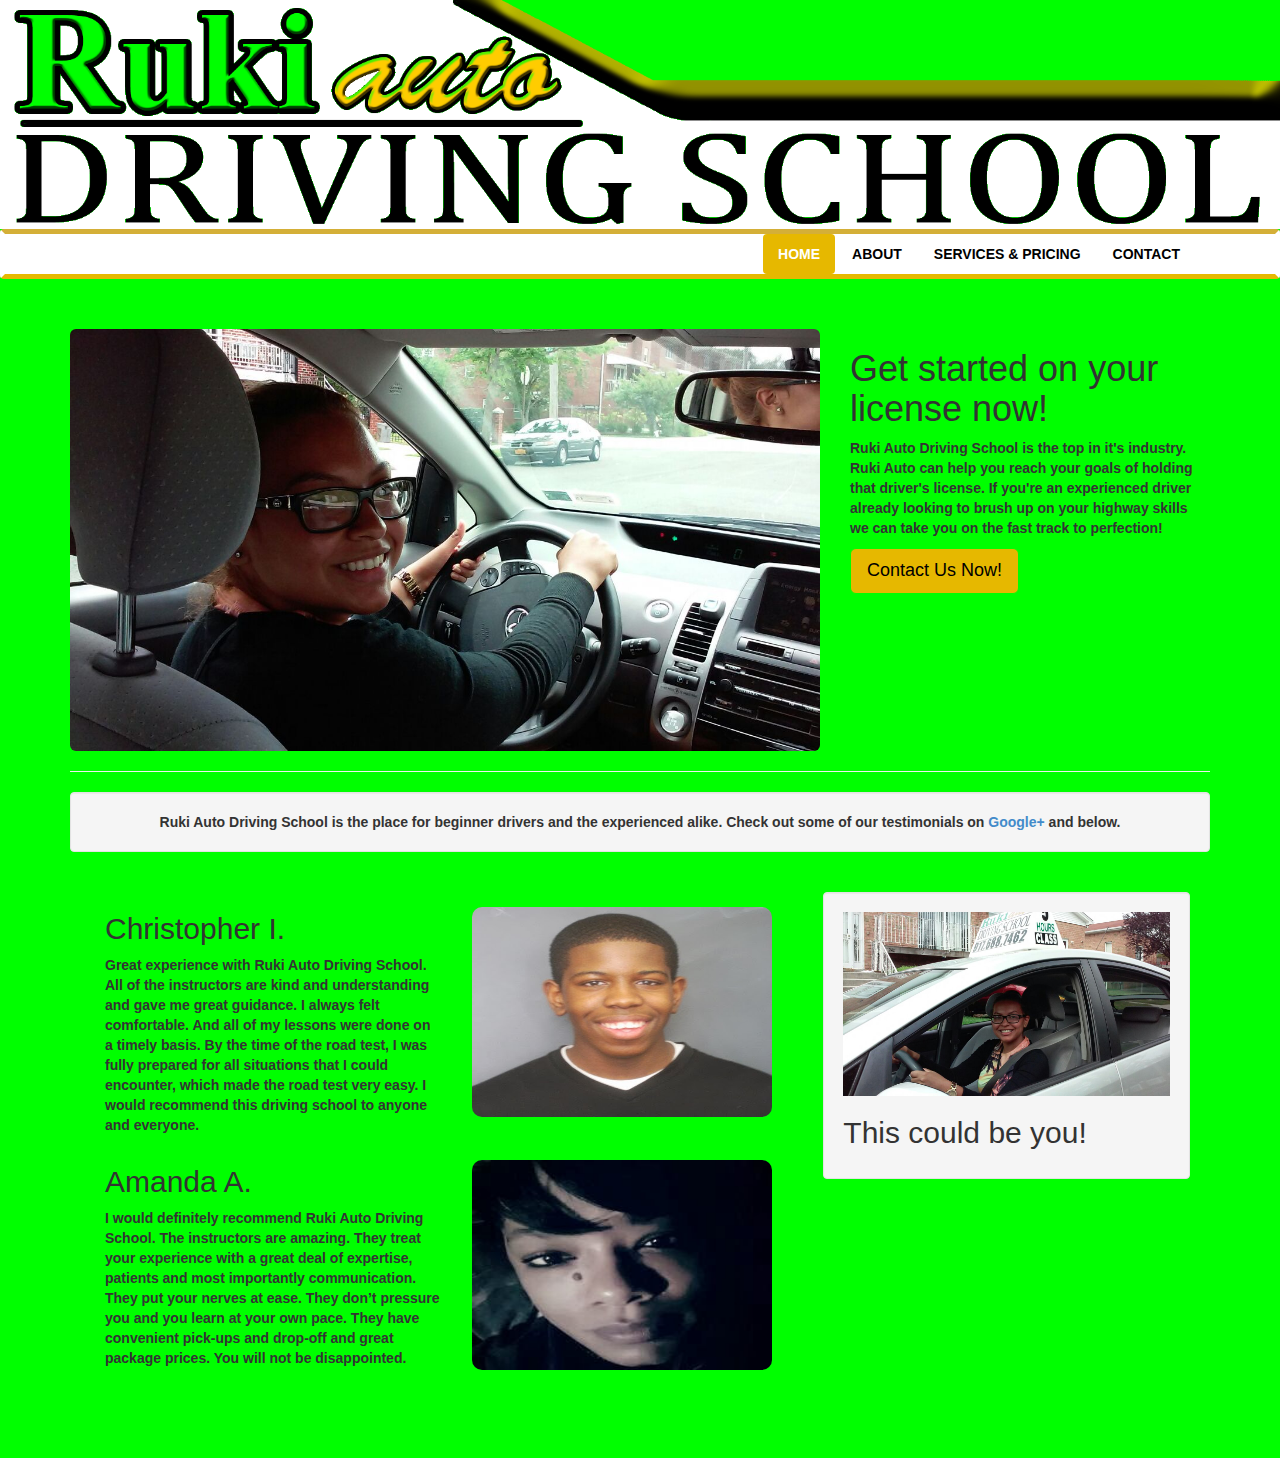
==== commit bd0bff62: "switched all yellow to green and vice versa" ====
--- a/index.html
+++ b/index.html
@@ -27,7 +27,7 @@
 
 <body id="main-body">
     <div id="logo-index">
-        <img class="image-responsive banner" src="img/logo4devin4.png">
+        <img class="image-responsive banner" src="img/logo4devin5.png">
    </div>
 
 
--- a/css/ruki.css
+++ b/css/ruki.css
@@ -15,7 +15,7 @@
 .nav-pills > li.active > a,
 .nav-pills > li.active > a:hover,
 .nav-pills > li.active > a:focus{
-    background-color: #00FF00;
+    background-color: #E6B800;
 }
 
 .banner {
@@ -26,33 +26,33 @@
 }
 
 #main-body {
-    background-color: #E6B800;
+    background-color: #00FF00;
 
 }
 #contact-body{
-    background-color: #E6B800;
+    background-color: #00FF00;
 
 }
 
 #single-classes {
-    background-color: #E6B800;
+    background-color: #00FF00;
 
 
 }
 #about_p {
-    background-color: #E6B800;
+    background-color: #00FF00;
     font-family: "Broadway" bold;
     font-size: 20pt;
     border: 5px solid;
-    border-color: #00FF00;
+    border-color: #E6B800;
     border-width: thick;
     border-radius: 10px;
 }
 
 #about_content .panel {
-    background-color: #E6B800;
+    background-color: #00FF00;
     border: 5px solid;
-    border-color: #00FF00;
+    border-color: #E6B800;
     border-width: thick;
     border-radius: 10px;
 }
@@ -133,7 +133,7 @@
 
 .navbar-custom{
     background-color: #FFF;
-    border-bottom-color:#00FF00; 
+    border-bottom-color:#E6B800; 
     border-left-color:white;
     border-right-color:white;
     border-top-color:#d4af37;
@@ -148,9 +148,9 @@
     
 }
 .btn-cstm {
-    background-color: #00FF00;
-    border-color: #E6B800;
-    color: white;
+    background-color: #E6B800;
+    border-color: #00FF00;
+    color: black;
 }
 
 .top-logo img{
@@ -199,7 +199,7 @@
 }
 
 .panel-default > .panel-heading {
-    /*background-color: #E6B800;*/
+    /*background-color: #E6B800~~;*/
 }
 
 .pricing-table .plan {
@@ -224,26 +224,26 @@
 }
 
 #car-list li {
-    color:#00FF00;
+    color:#E6B800;
     font-size: 12pt;
 
 }
 .list-group {
-    color:#00FF00;
+    color:#E6B800;
 
 }
 
 #pickup_stops .panel{
-    background-color: #E6B800;
+    background-color: #00FF00;
     border: 5px solid;
-    border-color: #00FF00;
+    border-color: #E6B800;
     border-width: thick;
     border-radius: 10px;
 }
 
 #pickup_stops .panel ul li{
     color:black;
-    background-color: #E6B800;
+    background-color: #00FF00;
 }
 
 #myTab {
